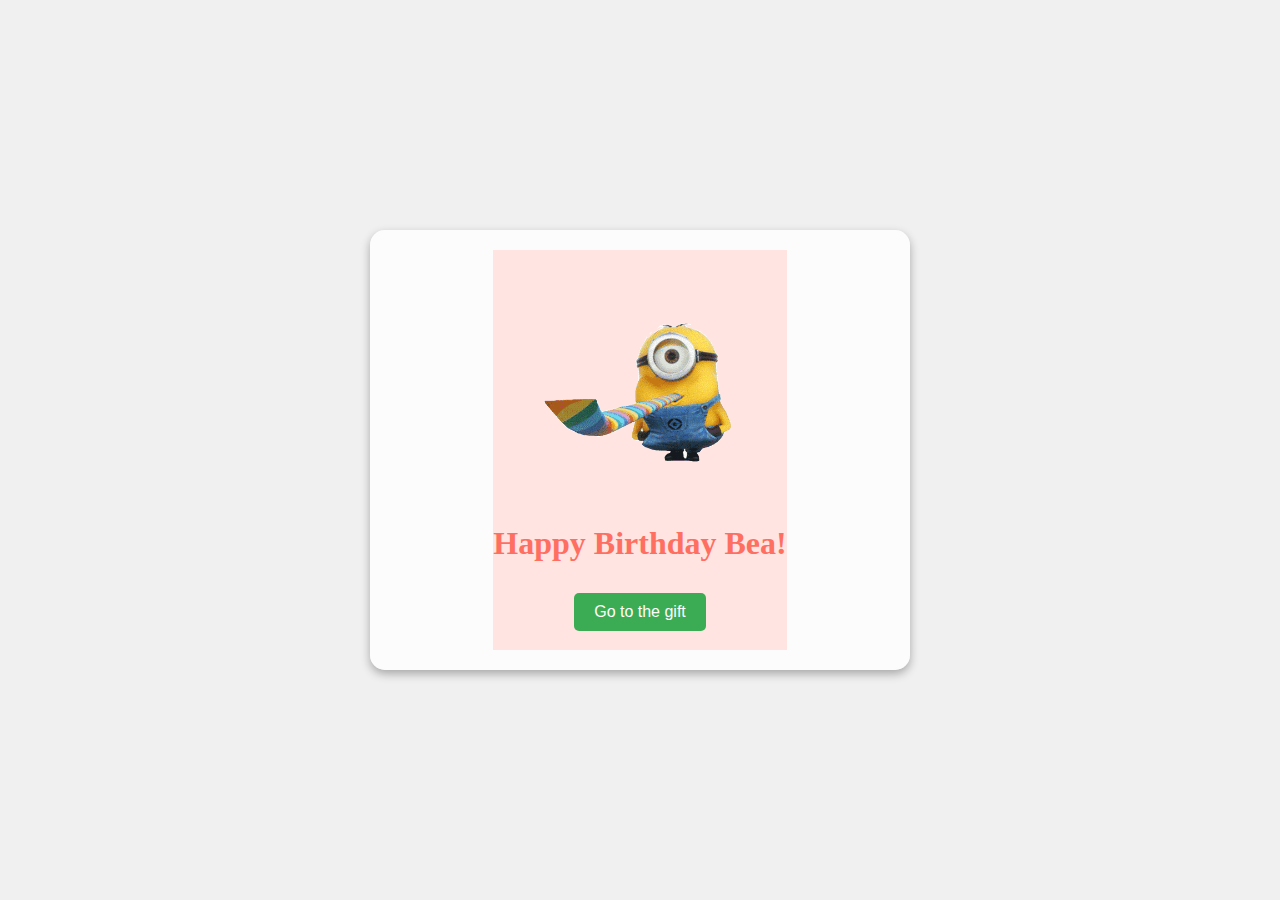
==== index.html @ c8ea87d0 "Update index.html" ====
<!DOCTYPE html>
<html lang="en-US">
<head>
  <meta charset="UTF-8">
  <meta name="viewport" content="width=device-width, initial-scale=1.0">
  <title>Gift Card for Bea</title>
  <link rel="stylesheet" href="cake.css"> 
  <style>
    body {
        margin: 0;
        padding: 0;
        font-family: 'Arial, sans-serif';
        height: 100vh;
        display: flex;
        align-items: center;
        justify-content: center;
        background-color: #f0f0f0;
    }
    #container {
        background-color: rgba(255, 255, 255, 0.8);
        background-size: cover;  /* Cover the entire container with the background */
        background-position: center;
        padding: 20px;
        border-radius: 15px;
        box-shadow: 0 4px 10px rgba(0, 0, 0, 0.3);
        text-align: center;
        display: flex;
        flex-direction: column;
        justify-content: center;
        align-items: center;  /* Center everything inside */
        width: 80%;           /* Ensure it doesn't overflow horizontally */
        max-width: 500px;
        max-height: 400px;
    }

    .btn {
        font-size: 16px;
        padding: 10px 20px;
        margin: 10px;
        border: none;
        border-radius: 5px;
        cursor: pointer;
        color: white;
        background-color: #28a745;
        opacity: 0.9;
    }

    .btn-no {
        background-color: #dc3545;
    }

    .btn:hover {
        opacity: 120%;
        border: 3px solid rgb(251, 255, 0);
    }

    .options img {
        width: 30vw; /* Make the width based on the viewport width */
        height: auto; /* Maintain aspect ratio */
        max-width: 100px; /* Cap the max width */
        border-radius: 10px;
        cursor: pointer;
        margin: 10px;
        transition: transform 0.3s ease, box-shadow 0.3s ease;
    }

    .options img:hover {
        transform: scale(1.1);
        box-shadow: 0 8px 15px rgba(0, 0, 0, 0.2);
    }

    #page2, #page4b {
        display: flex;
        justify-content: center;
        align-items: center;
        height: 100%; /* Full viewport height */
        background-color: #ffe4e1;
        margin: 0;
        padding: 0;
    }

    .card h1 {
        color: #ff6f61;
    }

    .card p {
        font-size: 18px;
        color: #555;
    }

    .decor {
        width: 200px;
        height: auto;
        margin: 20px auto;
    }

    #heartGif {
        display: block;
        margin: 50px auto 0;
        max-width: 300px;
        position: relative;
    }

    /* Mobile-specific styles */
    @media screen and (max-width: 2400px) and (max-height: 1080px) {
        #container {
            width: 100%;       /* Use 100% of the available width */
            height: 80vh;      /* 80% of the viewport height */
            background-size: contain; /* Make sure the background fits within */
            background-position: center;
        }
        #uk {
            width: 40%;         /* Adjust image size for mobile */
            height: auto;
            position: absolute;
            left: 50%;
            top: 10%;
            transform: translateX(-50%);
        }
    }
    /* Regular desktop layout */
    @media screen and (min-width: 2401px) {
        #container {
            width: 500px;      /* Fixed width for desktop */
            height: 400px;     /* Fixed height for desktop */
        }
    }

  </style>
</head>

<body>
    <div id="container" style="position: relative;"> 
        <!-- Page 1: Cake -->
        <div id="page1" style="display: none;">
            <h1>How old are you again?</h1>
            <input type="number" id="ageInput" placeholder="Enter your age" />
            <button class="btn btn-submit" id="submitButton" onclick="submitAge()">Submit</button>
            <div class="cake">
                <div class="plate"></div>
                <div class="layer layer-bottom"></div>
                <div class="layer layer-middle"></div>
                <div class="layer layer-top"></div>
                <div class="icing"></div>
                <div class="drip drip1"></div>
                <div class="drip drip2"></div>
                <div class="drip drip3"></div>
                <div class="candle">
                    <div class="flame"></div>
                </div>
            </div>
        </div>

        <!-- Page 2: Interactive Yes/No Buttons -->
        <div id="page2">
            <div class="card">
                <img src="./ignore_me/celebrate.gif" class="decor">
                <h1>Happy Birthday Bea!</h1>
                <button class="btn btn-yes" id="yesButton" onclick="showPage3()">Go to the gift</button>
            </div>
        </div>

        <!-- Page 3: Interactive Yes/No Buttons for Musical?-->
        <div id="page3" style="display: none;">
            <h1>Would you like<br>to see a musical<br>with me?</h1>
            <button class="btn btn-yes" id="yesButton" onclick="showPage4()">Yes</button>
            <button class="btn btn-no" id="noButton">No</button>
        </div>

        <!-- Page 4: Interactive Yes/No Buttons for Ausflug?-->
        <div id="page4" style="display: none;">
            <h1>...plus Ausflug?</h1>
            <img id="uk" src="./ignore_me/uk_fixed.png" class="decor" style="display: none; position: absolute;">
            <button class="btn btn-yes" id="yesButton4" onclick="showPage4b()">Yes</button>
            <button class="btn btn-no" id="noButton4">No</button>
        </div>

        <!-- Page 4b: Interactive Yes/No Buttons for Ausflug?-->
        <div id="page4b" style="display: none;">
            <div class="card">
                <h1> <br> </h1>
                <h1>ooooh NICE!</h1>
                <img id="heartGif" src="./ignore_me/heart.gif" class="decor">
            </div>
        </div>

        <!-- Page 5: Musical Selection -->
        <div id="page5" style="display: none;">
            <h1>My proposals...</h1>
            <p>(I have a shitty memory and<br>don't remember which ones<br>you have seen already)</p>
            <div class="options">
                <img src="./ignore_me/LM.jpg" onclick="chooseMusical('Les Miserables')">
                <img src="./ignore_me/H.jpeg" onclick="chooseMusical('Hercules')">
                <img src="./ignore_me/MR.jpg" onclick="chooseMusical('Moulin Rouge')">
            </div>
            <h1>Choose one!</h1>
        </div>

        <!-- Page 6: Final Message -->
        <div id="page6" style="display: none;">
            <h1>That's all</h1>
        </div>
    </div>

    <script>
        const noButton = document.getElementById('noButton');
        const noButton4 = document.getElementById('noButton4');
        const yesButton = document.getElementById('yesButton');
        const yesButton4 = document.getElementById('yesButton4');
        const page1 = document.getElementById('page1');
        const page2 = document.getElementById('page2');
        const page3 = document.getElementById('page3');
        const page4 = document.getElementById('page4');
        const page4b = document.getElementById('page4b');
        const page5 = document.getElementById('page5');
        const page6 = document.getElementById('page6');
        const container = document.getElementById('container');
        const fullUrl = window.location.href
        const folderPath = fullUrl.substring(0, fullUrl.lastIndexOf('/') + 1);
        

        // Move "No" button and grow "Yes" button
        noButton.addEventListener('mouseover', () => {
            if (page3.style.display === 'block') { // Check if page 4 is currently displayed
                // Generate random positions
                const randomX = Math.random() * 80 + 10; // Limits to not escape the page
                const randomY = Math.random() * 80 + 10; // Limits to not escape the page

                noButton.style.position = 'absolute';
                noButton.style.left = randomX + '%';
                noButton.style.top = randomY + '%';
            }
        });

        const noButton4Messages = ["Are you sure?", "Really sure?", "Give it another thought", "Still no?", "This could be a mistake", "Final answer?", "You are breaking my heart", "Pleeeeease"];
        let messageIndex = 0;
        noButton4.addEventListener('click', () => {
            if (page4.style.display === 'block') { // Check if page 4 is currently displayed
                noButton4.textContent = noButton4Messages[messageIndex]; // Change the text of the No button
                messageIndex = (messageIndex + 1) % noButton4Messages.length; // Wrap around to the start
                const currentSize = parseFloat(window.getComputedStyle(yesButton4).fontSize);
                yesButton4.style.fontSize = (currentSize + 4) + 'px'; // Increase font size of the Yes button
                yesButton4.style.padding = (currentSize * 0.5) + 'px ' + (currentSize * 1.1) + 'px';
            }0
            // Add picture
            document.getElementById('uk').style.display = 'none';
            container.style.backgroundImage = "url('./ignore_me/please.gif')";
            //container.style.backgroundSize = "100% 75%" //"contain"; 
            //container.style.backgroundRepeat = "no-repeat";
            //container.style.backgroundPosition = "center";
            container.style.justifyContent = "flex-start";
        });

        function adjustForMobile() {
            const userAgent = navigator.userAgent.toLowerCase();
            const isMobile = /iphone|ipod|android|windows phone|blackberry|iemobile|mobile|opera mini/i.test(userAgent);

            // If the user is on a mobile device, scale the images or use different images
            if (isMobile) {
                // Change background image for mobile
                document.getElementById('container').style.backgroundImage = "url('./ignore_me/mobile_background.jpg')";
                // Optionally scale background images down
                document.getElementById('container').style.backgroundSize = "cover"; // Use "contain" if needed for smaller devices
                document.getElementById('container').style.backgroundPosition = "center";
            } else {
                // Default background for non-mobile users
                document.getElementById('container').style.backgroundImage = "url('./ignore_me/desktop_background.jpg')";
                document.getElementById('container').style.backgroundSize = "cover";
            }
        }

        // Call the adjustForMobile function on page load
        window.onload = adjustForMobile;

        function submitAge() {
            var age = document.getElementById("ageInput").value;
            if (age == 35) {
                showPage5()
            } else {
                alert("You wish! Be honest");
            }
        }

        function showPage3() {
            page1.style.display = 'none';
            page2.style.display = 'none';
            page3.style.display = 'block';
            page4.style.display = 'none';  
            page4b.style.display = 'none'; 
            page5.style.display = 'none';
            page6.style.display = 'none';

            container.style.backgroundImage = "url('./ignore_me/closed_stage.png')";
            container.style.justifyContent = "center";
        }

        function showPage4() {
            page1.style.display = 'none';
            page2.style.display = 'none';
            page3.style.display = 'none'; 
            page4.style.display = 'block'; 
            page4b.style.display = 'none'; 
            page5.style.display = 'none';
            page6.style.display = 'none';

            container.style.backgroundImage = "url('./ignore_me/closed_stage.png')";
            document.getElementById('uk').style.display = 'block';
            container.style.justifyContent = "center";
        }

        function showPage4b() {
            page1.style.display = 'none';
            page2.style.display = 'none';
            page3.style.display = 'none'; 
            page4.style.display = 'none';
            page4b.style.display = 'block';
            page5.style.display = 'none';
            page6.style.display = 'none';
            
            container.style.backgroundImage = "none"
            //container.style.backgroundColor = "#ffe4e1";

            const heartGif = document.getElementById('heartGif');
            heartGif.src = './ignore_me/heart.gif?' + new Date().getTime();

            // Hide page4b after 3 seconds and proceed to the next page
            setTimeout(() => {
                page4b.style.display = 'none';
                showPage5();
            }, 3000); // 3 seconds
        }

        function showPage5() {
            page1.style.display = 'none';
            page2.style.display = 'none';
            page3.style.display = 'none';
            page4.style.display = 'none'; 
            page4b.style.display = 'none'; 
            page5.style.display = 'block';
            page6.style.display = 'none';
            
            container.style.backgroundImage = "url('./ignore_me/open_stage.png')";
            container.style.backgroundColor = "#f0f0f0";

            document.getElementById('uk').style.display = 'none';
            document.getElementById('heartsImage').style.display = 'block';
        }

        // Choose a musical
        function chooseMusical(gift) {
            // Open the email app and show predefined message
            // window.location.href = `mailto:giotos90@gmail.com?subject=Bea's Gift&body=Bea chose ${gift}, so send send her the right Gutschein!`;
            
            // Open Telegram and show predefined message
            // message = `I chose ${gift}, so bitte send me the right Gutschein! :)`
            // window.location.href = `tg://msg?text=${message}`;

            const userAgent = navigator.userAgent.toLowerCase();
            const isMobile = /iphone|ipod|android|windows phone|blackberry|iemobile|mobile|opera mini/i.test(userAgent);
            if (isMobile) {
                alert('I open Telegram for you so that you can let me know your choice :)');
                // If it's a mobile device, try to open Telegram
                const message = `I chose ${gift}, so please send me the right Gutschein! :)`;
                window.location.href = `tg://msg?text=${message}`;
            } else {
                // If it's not a mobile device, show a message indicating Telegram can't be opened
                alert('It looks like you are on a desktop. Please take your phone and send me a message to let me know your choice :)');
            }
            showPage6();
        }

        function showPage6() {
            page1.style.display = 'none';
            page2.style.display = 'none';
            page3.style.display = 'none'; 
            page4.style.display = 'none';
            page4b.style.display = 'none'; 
            page5.style.display = 'none';
            page6.style.display = 'block';

            container.style.backgroundImage = "url('./ignore_me/cleaning.gif')";
            container.style.backgroundSize = "contain"; 
            container.style.backgroundRepeat = "no-repeat";
            container.style.backgroundPosition = "center";
            container.style.justifyContent = 'flex-start';

        }
    </script>
</body>
</html>
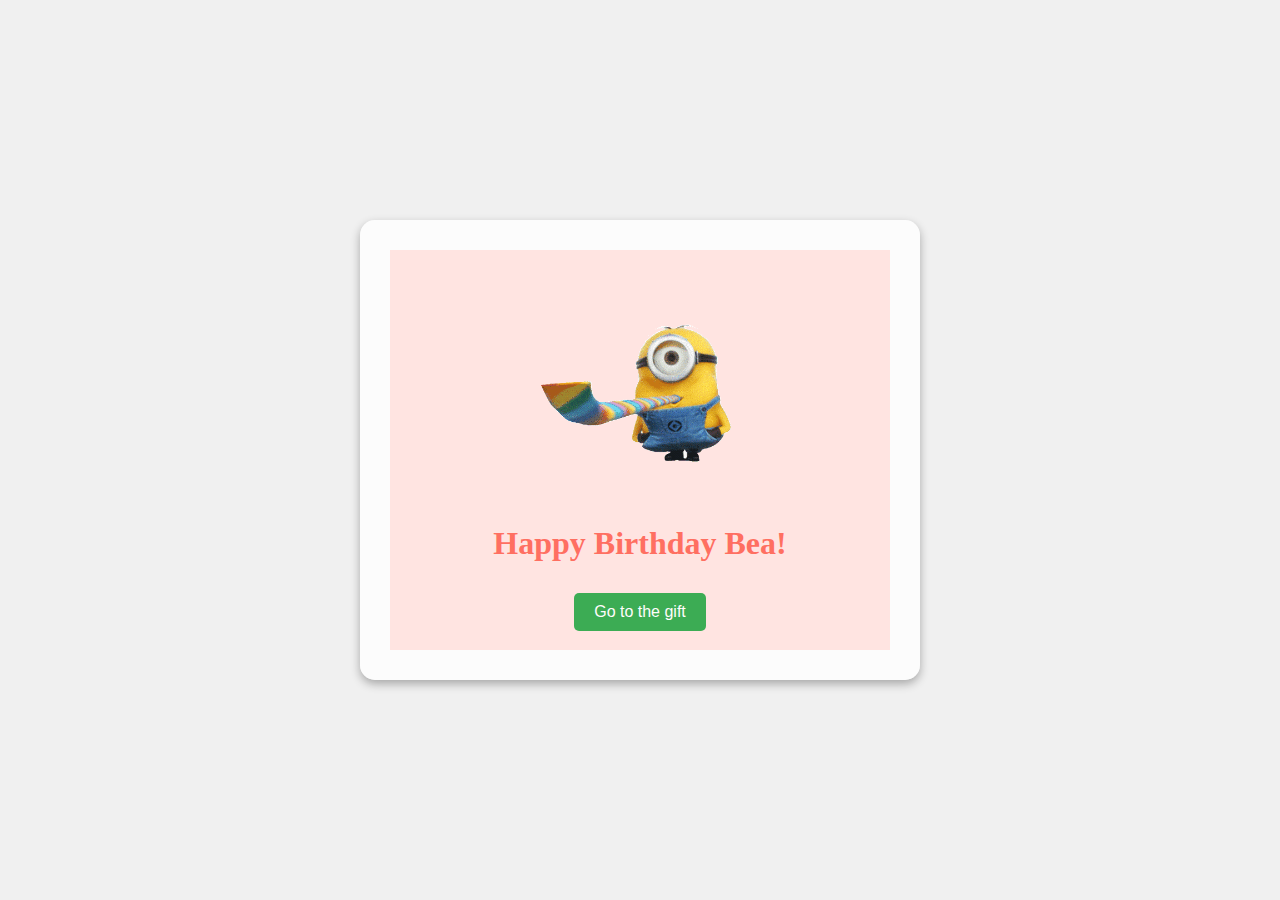
==== commit 57052c3c: "Update index.html" ====
--- a/index.html
+++ b/index.html
@@ -1,10 +1,15 @@
 <!DOCTYPE html>
 <html lang="en-US">
+<html>
+<!------------------------METADATA (not displayed)-------------------------->
+
 <head>
   <meta charset="UTF-8">
   <meta name="viewport" content="width=device-width, initial-scale=1.0">
   <title>Gift Card for Bea</title>
+  <!-- Link to your external CSS file -->
   <link rel="stylesheet" href="cake.css"> 
+</head>
   <style>
     body {
         margin: 0;
@@ -18,21 +23,21 @@
     }
     #container {
         background-color: rgba(255, 255, 255, 0.8);
-        background-size: cover;  /* Cover the entire container with the background */
+        background-size: cover;
         background-position: center;
-        padding: 20px;
+        width: 100vw; /*500px; /* Fixed width */
+        height: 100vh; /*400px; /* Fixed height */
+        padding: 30px;
         border-radius: 15px;
         box-shadow: 0 4px 10px rgba(0, 0, 0, 0.3);
         text-align: center;
         display: flex;
         flex-direction: column;
-        justify-content: center;
-        align-items: center;  /* Center everything inside */
-        width: 80%;           /* Ensure it doesn't overflow horizontally */
-        max-width: 500px;
+        justify-content: flex-start; /* Align content to the top. OR: center; */
+        width: 80%; /* Ensure it doesn't overflow horizontally */
+        max-width: 500px; /* Ensure it doesn't overflow vertically */
         max-height: 400px;
     }
-
     .btn {
         font-size: 16px;
         padding: 10px 20px;
@@ -44,31 +49,25 @@
         background-color: #28a745;
         opacity: 0.9;
     }
-
     .btn-no {
         background-color: #dc3545;
     }
-
     .btn:hover {
         opacity: 120%;
         border: 3px solid rgb(251, 255, 0);
     }
-
     .options img {
-        width: 30vw; /* Make the width based on the viewport width */
-        height: auto; /* Maintain aspect ratio */
-        max-width: 100px; /* Cap the max width */
+        width: 100px;
+        height: 100px;
         border-radius: 10px;
         cursor: pointer;
         margin: 10px;
         transition: transform 0.3s ease, box-shadow 0.3s ease;
     }
-
     .options img:hover {
         transform: scale(1.1);
         box-shadow: 0 8px 15px rgba(0, 0, 0, 0.2);
     }
-
     #page2, #page4b {
         display: flex;
         justify-content: center;
@@ -90,52 +89,30 @@
 
     .decor {
         width: 200px;
-        height: auto;
+        height: auto; /* Maintain aspect ratio */
         margin: 20px auto;
     }
-
     #heartGif {
         display: block;
-        margin: 50px auto 0;
-        max-width: 300px;
-        position: relative;
-    }
-
-    /* Mobile-specific styles */
-    @media screen and (max-width: 2400px) and (max-height: 1080px) {
-        #container {
-            width: 100%;       /* Use 100% of the available width */
-            height: 80vh;      /* 80% of the viewport height */
-            background-size: contain; /* Make sure the background fits within */
-            background-position: center;
-        }
-        #uk {
-            width: 40%;         /* Adjust image size for mobile */
-            height: auto;
-            position: absolute;
-            left: 50%;
-            top: 10%;
-            transform: translateX(-50%);
-        }
-    }
-    /* Regular desktop layout */
-    @media screen and (min-width: 2401px) {
-        #container {
-            width: 500px;      /* Fixed width for desktop */
-            height: 400px;     /* Fixed height for desktop */
-        }
-    }
-
+        margin: 50px auto 0; /* Adjusts spacing from the top and centers horizontally */
+        max-width: 300px; /* Ensures the GIF is responsive */
+        position: relative; /* Keeps it within the container */
+    }
   </style>
 </head>
-
+<!-----------------------CONTENT DISPLAYED in the browser------------------->
 <body>
     <div id="container" style="position: relative;"> 
+        <!-- <img id="heartsImage" src="./ignore_me/hearts.gif" style="display: none; position: absolute; bottom: 0; right: 0;"> -->
         <!-- Page 1: Cake -->
         <div id="page1" style="display: none;">
             <h1>How old are you again?</h1>
+            
+            <!-- Age input -->
             <input type="number" id="ageInput" placeholder="Enter your age" />
             <button class="btn btn-submit" id="submitButton" onclick="submitAge()">Submit</button>
+
+            <!-- Birthday Cake -->
             <div class="cake">
                 <div class="plate"></div>
                 <div class="layer layer-bottom"></div>
@@ -150,7 +127,6 @@
                 </div>
             </div>
         </div>
-
         <!-- Page 2: Interactive Yes/No Buttons -->
         <div id="page2">
             <div class="card">
@@ -159,22 +135,19 @@
                 <button class="btn btn-yes" id="yesButton" onclick="showPage3()">Go to the gift</button>
             </div>
         </div>
-
         <!-- Page 3: Interactive Yes/No Buttons for Musical?-->
         <div id="page3" style="display: none;">
             <h1>Would you like<br>to see a musical<br>with me?</h1>
             <button class="btn btn-yes" id="yesButton" onclick="showPage4()">Yes</button>
             <button class="btn btn-no" id="noButton">No</button>
         </div>
-
         <!-- Page 4: Interactive Yes/No Buttons for Ausflug?-->
         <div id="page4" style="display: none;">
             <h1>...plus Ausflug?</h1>
-            <img id="uk" src="./ignore_me/uk_fixed.png" class="decor" style="display: none; position: absolute;">
+            <img id="uk" src="./ignore_me/uk_fixed.png" class="decor" style="display: none; position: absolute; left: 340px; top: 120px; transform: scale(0.7);">
             <button class="btn btn-yes" id="yesButton4" onclick="showPage4b()">Yes</button>
             <button class="btn btn-no" id="noButton4">No</button>
         </div>
-
         <!-- Page 4b: Interactive Yes/No Buttons for Ausflug?-->
         <div id="page4b" style="display: none;">
             <div class="card">
@@ -183,11 +156,13 @@
                 <img id="heartGif" src="./ignore_me/heart.gif" class="decor">
             </div>
         </div>
-
         <!-- Page 5: Musical Selection -->
         <div id="page5" style="display: none;">
+            <h1> <br> </h1>
             <h1>My proposals...</h1>
-            <p>(I have a shitty memory and<br>don't remember which ones<br>you have seen already)</p>
+            <p>
+                (I have a shitty memory and<br>don't remember which ones<br>you have seen already) 
+            </p>
             <div class="options">
                 <img src="./ignore_me/LM.jpg" onclick="chooseMusical('Les Miserables')">
                 <img src="./ignore_me/H.jpeg" onclick="chooseMusical('Hercules')">
@@ -195,8 +170,7 @@
             </div>
             <h1>Choose one!</h1>
         </div>
-
-        <!-- Page 6: Final Message -->
+        <!-- Page 6: Interactive Yes/No Buttons for Ausflug?-->
         <div id="page6" style="display: none;">
             <h1>That's all</h1>
         </div>
@@ -251,27 +225,6 @@
             container.style.justifyContent = "flex-start";
         });
 
-        function adjustForMobile() {
-            const userAgent = navigator.userAgent.toLowerCase();
-            const isMobile = /iphone|ipod|android|windows phone|blackberry|iemobile|mobile|opera mini/i.test(userAgent);
-
-            // If the user is on a mobile device, scale the images or use different images
-            if (isMobile) {
-                // Change background image for mobile
-                document.getElementById('container').style.backgroundImage = "url('./ignore_me/mobile_background.jpg')";
-                // Optionally scale background images down
-                document.getElementById('container').style.backgroundSize = "cover"; // Use "contain" if needed for smaller devices
-                document.getElementById('container').style.backgroundPosition = "center";
-            } else {
-                // Default background for non-mobile users
-                document.getElementById('container').style.backgroundImage = "url('./ignore_me/desktop_background.jpg')";
-                document.getElementById('container').style.backgroundSize = "cover";
-            }
-        }
-
-        // Call the adjustForMobile function on page load
-        window.onload = adjustForMobile;
-
         function submitAge() {
             var age = document.getElementById("ageInput").value;
             if (age == 35) {
@@ -361,7 +314,12 @@
                 alert('I open Telegram for you so that you can let me know your choice :)');
                 // If it's a mobile device, try to open Telegram
                 const message = `I chose ${gift}, so please send me the right Gutschein! :)`;
-                window.location.href = `tg://msg?text=${message}`;
+                window.location.href = `tg://msg?text=${message}`, '_blank'; // Opens Telegram in a new tab or window
+
+                setTimeout(() => {
+                    showPage6();
+                }, 3000); // 3 seconds
+
             } else {
                 // If it's not a mobile device, show a message indicating Telegram can't be opened
                 alert('It looks like you are on a desktop. Please take your phone and send me a message to let me know your choice :)');
@@ -388,3 +346,4 @@
     </script>
 </body>
 </html>
+
